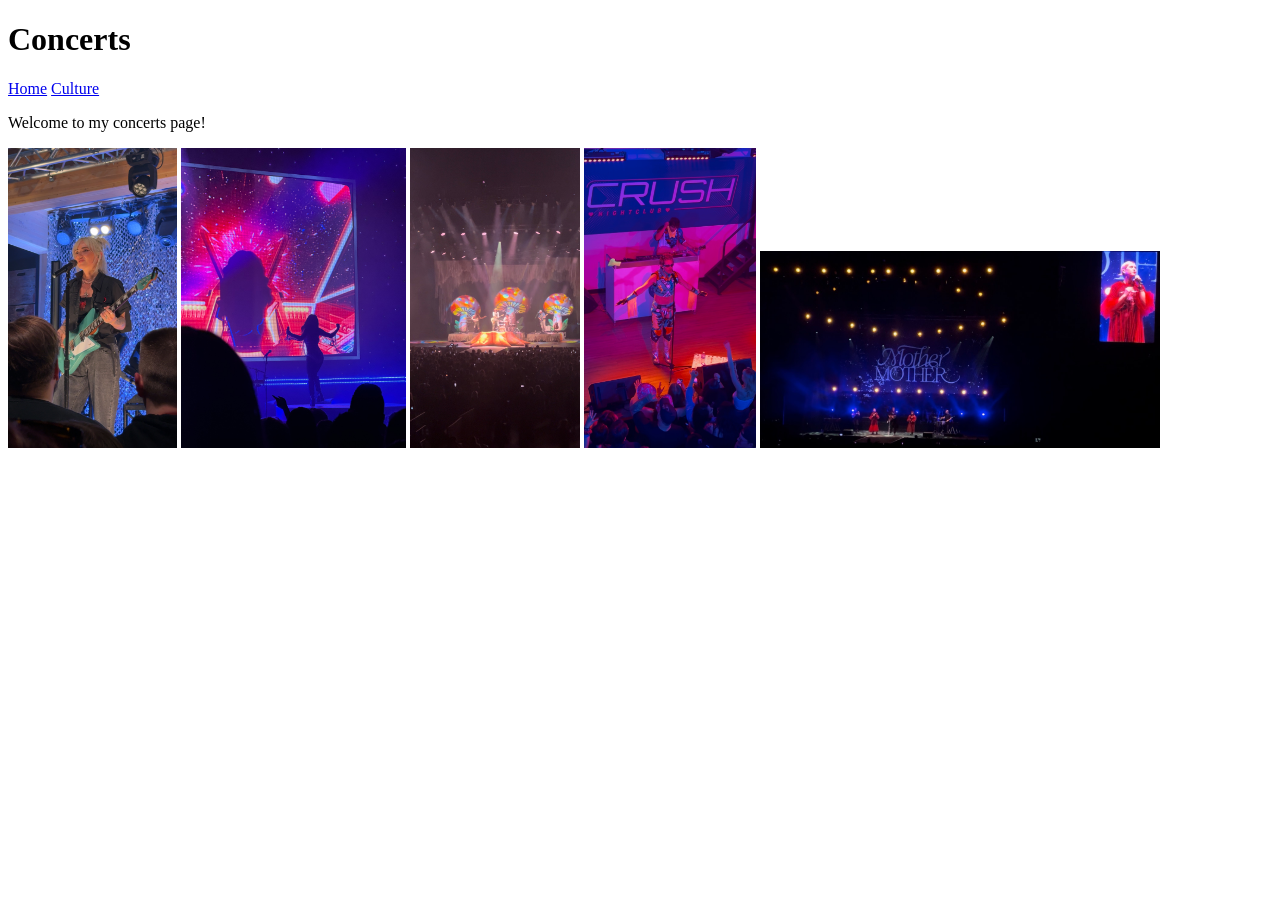
==== concerts.html @ 09fc6002 "draft" ====
<!DOCTYPE html>
<html lang="en">
<head>
    <meta charset="UTF-8">
    <meta name="viewport" content="width=device-width, initial-scale=1.0">
    <title>Concerts</title>
</head>
<body>
    <header>
        <h1>Concerts</h1>
    </header>
    <nav>
        <a href="index.html">Home</a>
        <a href="culture.html">Culture</a>
    </nav>
    <main>
        <p>Welcome to my concerts page!</p>
        <img src="./images/lights-concert.JPG" alt="A photo of Lights holding a guitar" height="300px">
        <img src="./images/marina-concert.jpeg" alt="A photo of Marina performing on stage" height="300px">
        <img src="./images/cavetown.jpg"alt="A photo of Cavetown performing on stage" height="300px">
        <img src="./images/geordie-keiffer.jpg"alt="A photo of Geordie Keiffer performing on stage in a cowboy outfit" height="300px">
        <img src="./images/mother-mother.jpg"alt="A photo of Mother Mother performing on stage" width="400px">
        
    </main>
</body>
</html>
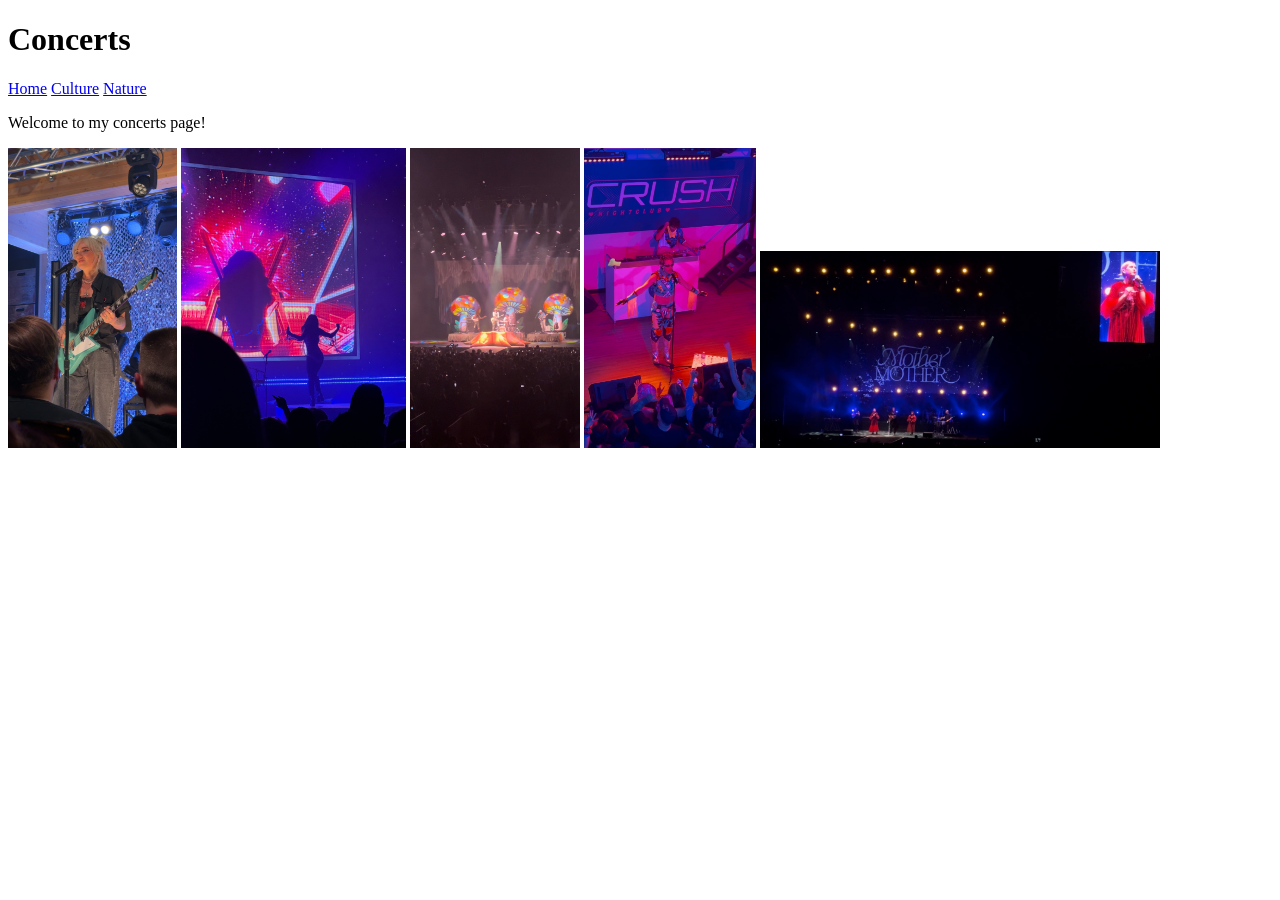
==== commit ccb6441d: "assignmet6" ====
--- a/concerts.html
+++ b/concerts.html
@@ -12,6 +12,7 @@
     <nav>
         <a href="index.html">Home</a>
         <a href="culture.html">Culture</a>
+        <a href="nature.html">Nature</a>
     </nav>
     <main>
         <p>Welcome to my concerts page!</p>
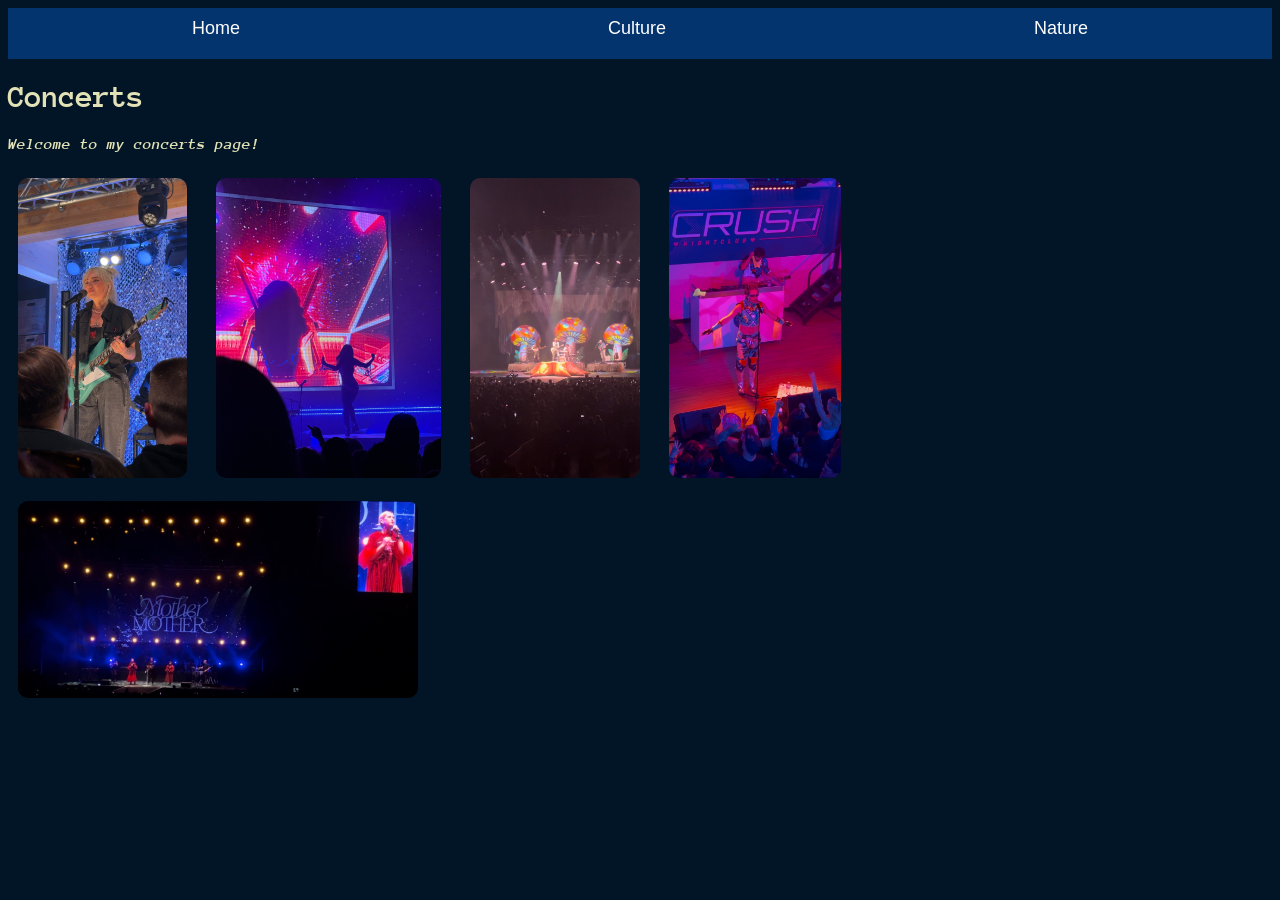
==== commit f5f3ab6e: "assignment7" ====
--- a/concerts.html
+++ b/concerts.html
@@ -1,27 +1,52 @@
-<!DOCTYPE html>
+<!doctype html>
 <html lang="en">
-<head>
-    <meta charset="UTF-8">
-    <meta name="viewport" content="width=device-width, initial-scale=1.0">
+  <head>
+    <meta charset="UTF-8" />
+    <meta name="viewport" content="width=device-width, initial-scale=1.0" />
     <title>Concerts</title>
-</head>
-<body>
+    <link rel="stylesheet" href="style.css" />
+  </head>
+  <body>
+    <nav class="nav">
+      <a href="index.html">Home</a>
+      <a href="culture.html">Culture</a>
+      <a href="nature.html">Nature</a>
+    </nav>
     <header>
-        <h1>Concerts</h1>
+      <h1>Concerts</h1>
     </header>
-    <nav>
-        <a href="index.html">Home</a>
-        <a href="culture.html">Culture</a>
-        <a href="nature.html">Nature</a>
-    </nav>
     <main>
-        <p>Welcome to my concerts page!</p>
-        <img src="./images/lights-concert.JPG" alt="A photo of Lights holding a guitar" height="300px">
-        <img src="./images/marina-concert.jpeg" alt="A photo of Marina performing on stage" height="300px">
-        <img src="./images/cavetown.jpg"alt="A photo of Cavetown performing on stage" height="300px">
-        <img src="./images/geordie-keiffer.jpg"alt="A photo of Geordie Keiffer performing on stage in a cowboy outfit" height="300px">
-        <img src="./images/mother-mother.jpg"alt="A photo of Mother Mother performing on stage" width="400px">
-        
+      <p>Welcome to my concerts page!</p>
+      <img
+        class="photo"
+        src="./images/lights-concert.JPG"
+        alt="A photo of Lights holding a guitar"
+        height="300px"
+      />
+      <img
+        class="photo"
+        src="./images/marina-concert.jpeg"
+        alt="A photo of Marina performing on stage"
+        height="300px"
+      />
+      <img
+        class="photo"
+        src="./images/cavetown.jpg"
+        alt="A photo of Cavetown performing on stage"
+        height="300px"
+      />
+      <img
+        class="photo"
+        src="./images/geordie-keiffer.jpg"
+        alt="A photo of Geordie Keiffer performing on stage in a cowboy outfit"
+        height="300px"
+      />
+      <img
+        class="photo"
+        src="./images/mother-mother.jpg"
+        alt="A photo of Mother Mother performing on stage"
+        width="400px"
+      />
     </main>
-</body>
-</html>+  </body>
+</html>
--- a/style.css
+++ b/style.css
@@ -0,0 +1,115 @@
+@font-face {
+  font-family: "Anonymous Pro";
+  src: url("fonts/Anonymous_Pro/AnonymousPro-BoldItalic.ttf") format("truetype");
+  font-weight: 400;
+  font-style: normal;
+}
+
+@font-face {
+  font-family: "Anonymous Pro";
+  src: url("fonts/Anonymous_Pro/AnonymousPro-Bold.ttf") format("truetype");
+  font-weight: 700;
+  font-style: normal;
+}
+
+@font-face {
+  font-family: "Anonymous Pro";
+  src: url("fonts/Anonymous_Pro/AnonymousPro-Italic.ttf") format("truetype");
+  font-weight: 400;
+  font-style: italic;
+}
+
+@font-face {
+  font-family: "Anonymous Pro";
+  src: url("fonts/Anonymous_Pro/AnonymousPro-Regular.ttf") format("truetype");
+  font-weight: 700;
+  font-style: italic;
+}
+
+@font-face {
+  font-family: "Metamorphous";
+  src: url("fonts/Metamorphous/Metamorphous-Regular.ttf") format("truetype");
+  font-weight: 400;
+  font-style: normal;
+}
+body {
+  font-family: "Anonymous Pro", monospace;
+  color: #e2e2b6;
+  background: #021526;
+}
+
+.header {
+  background: hsl(210, 86%, 14%);
+  padding: 20px;
+  text-align: center;
+  font-family: "Metamorphous", serif;
+  color: #E2E2B6;
+}
+
+footer {
+  color: #E2E2B6;
+}
+.nav {
+  top: 0;
+  width: 100%;
+  display: flex;
+  flex-flow: row wrap;
+  justify-content: space-around; 
+  align-items: center;
+  margin: 0;
+  background: #03346e;
+}
+.nav a {
+  text-decoration: none;
+  display: block;
+  padding: 10px 60px 20px;
+  color: #ffffff;
+  font-family: 'Segoe UI', Tahoma, Geneva, Verdana, sans-serif;
+  font-size: 18px;
+}
+
+.nav a:hover {
+  background: #6eacda;
+}
+
+.bottom-nav {
+  bottom: 0;
+  width: 100%;
+  background-color: #03346e;
+  display: flex;
+  justify-content: space-around;
+  align-items: center;
+  height: 60px;
+}
+
+.bottom-nav a {
+  color: #ffffff;
+  text-decoration: none;
+  font-family: 'Segoe UI', Tahoma, Geneva, Verdana, sans-serif;
+  font-size: 18px;
+  padding: 10px 60px 20px;
+  flex: 1;
+  text-align: center;
+}
+
+.bottom-nav a:hover {
+  background-color: #6eacda;
+}
+.photo {
+  border-radius: 10px;
+  margin: 10px;
+}
+.text-bottom-page {
+  font-family: "sergeo UI", Tahoma, Geneva, Verdana, sans-serif;
+  font-weight: 400;
+  font-style: bold;
+  font-size: 24px;
+  width: 100%;
+  line-height: 1.5;
+  text-align: center;
+  color: goldenrod;
+  text-decoration: underline;
+}
+.text-bottom-page:hover {
+  background: red;
+}
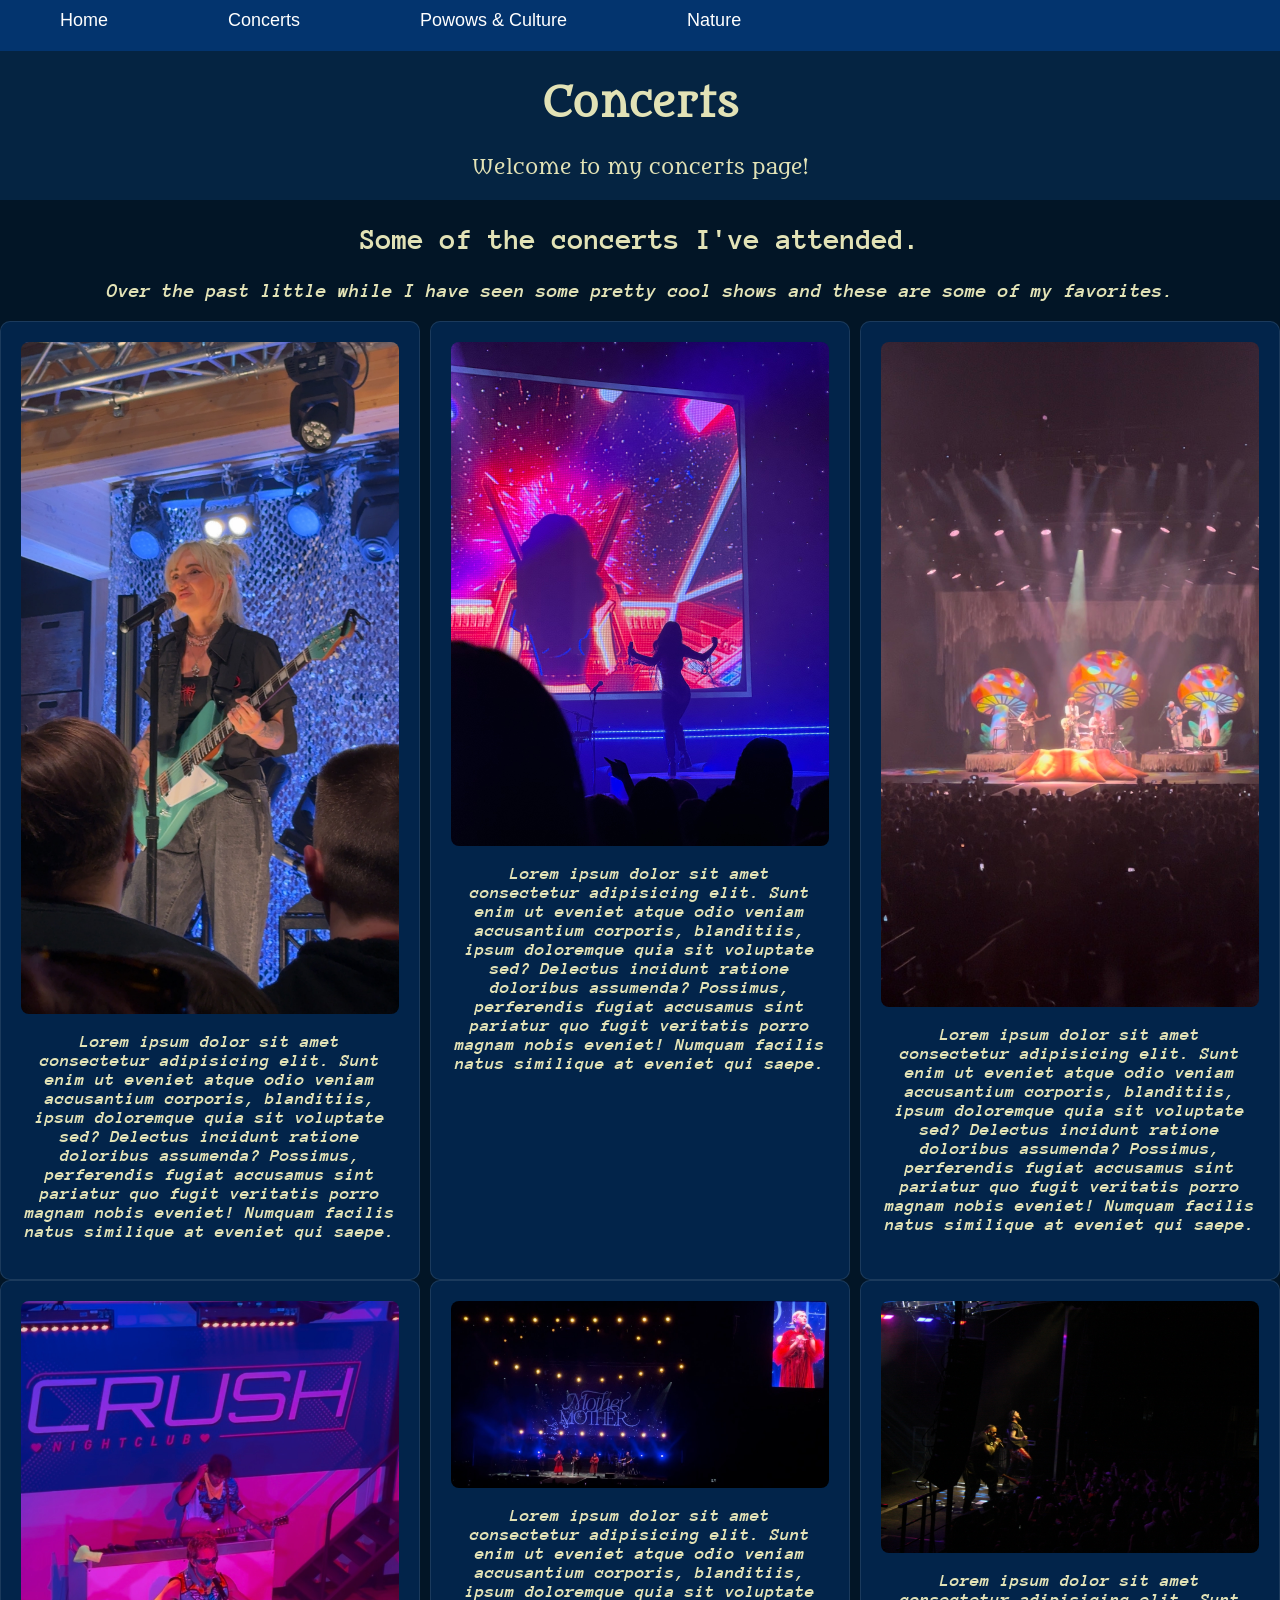
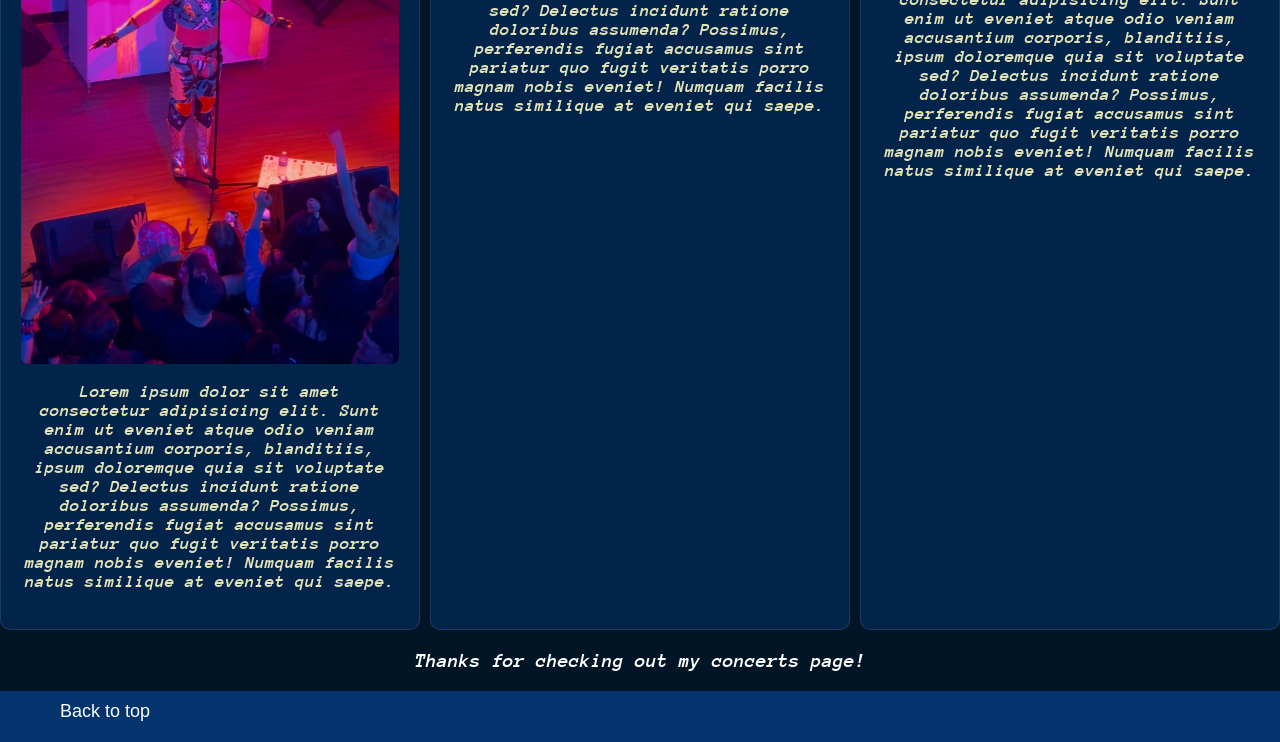
==== commit f804ced8: "test" ====
--- a/concerts.html
+++ b/concerts.html
@@ -7,46 +7,87 @@
     <link rel="stylesheet" href="style.css" />
   </head>
   <body>
-    <nav class="nav">
-      <a href="index.html">Home</a>
-      <a href="culture.html">Culture</a>
-      <a href="nature.html">Nature</a>
-    </nav>
-    <header>
-      <h1>Concerts</h1>
-    </header>
-    <main>
-      <p>Welcome to my concerts page!</p>
-      <img
-        class="photo"
-        src="./images/lights-concert.JPG"
-        alt="A photo of Lights holding a guitar"
-        height="300px"
-      />
-      <img
-        class="photo"
-        src="./images/marina-concert.jpeg"
-        alt="A photo of Marina performing on stage"
-        height="300px"
-      />
-      <img
-        class="photo"
-        src="./images/cavetown.jpg"
-        alt="A photo of Cavetown performing on stage"
-        height="300px"
-      />
-      <img
-        class="photo"
-        src="./images/geordie-keiffer.jpg"
-        alt="A photo of Geordie Keiffer performing on stage in a cowboy outfit"
-        height="300px"
-      />
-      <img
-        class="photo"
-        src="./images/mother-mother.jpg"
-        alt="A photo of Mother Mother performing on stage"
-        width="400px"
-      />
-    </main>
+    <a id="top"></a>
+    <div class="main-content">
+      <div class="navigation">
+        <a href="index.html">Home</a>
+        <a href="concerts.html">Concerts</a>
+        <a href="culture.html">Powows & Culture</a>
+        <a href="nature.html">Nature</a>
+      </div>
+      <div class="row2">
+        <header>
+          <h1>Concerts</h1>
+          <p>Welcome to my concerts page!</p>
+        </header>
+      </div>
+      <div class="row3">
+        <h2>Some of the concerts I've attended.</h2>
+        <p>
+          Over the past little while I have seen some pretty cool shows and
+          these are some of my favorites.
+        </p>
+      </div>
+      <div class="photo-row">
+        <div class="main-content-1">
+          <img
+            class="photo"
+            src="./images/lights-concert.JPG"
+            alt="A photo of Lights holding a guitar"
+          />
+          <p>Lorem ipsum dolor sit amet consectetur adipisicing elit. Sunt enim ut eveniet atque odio veniam accusantium corporis, blanditiis, ipsum doloremque quia sit voluptate sed? Delectus incidunt ratione doloribus assumenda? Possimus, perferendis fugiat accusamus sint pariatur quo fugit veritatis porro magnam nobis eveniet! Numquam facilis natus similique at eveniet qui saepe.</p>
+        </div>
+        <div class="main-content-2">
+          <img
+            class="photo"
+            src="./images/marina-concert.jpeg"
+            alt="A photo of Marina performing on stage"
+          />
+          <p>Lorem ipsum dolor sit amet consectetur adipisicing elit. Sunt enim ut eveniet atque odio veniam accusantium corporis, blanditiis, ipsum doloremque quia sit voluptate sed? Delectus incidunt ratione doloribus assumenda? Possimus, perferendis fugiat accusamus sint pariatur quo fugit veritatis porro magnam nobis eveniet! Numquam facilis natus similique at eveniet qui saepe.</p> 
+        </div>
+        <div class="main-content-3">
+          <img
+            class="photo"
+            src="./images/cavetown.jpg"
+            alt="A photo of Cavetown performing on stage"
+          />
+          <p>Lorem ipsum dolor sit amet consectetur adipisicing elit. Sunt enim ut eveniet atque odio veniam accusantium corporis, blanditiis, ipsum doloremque quia sit voluptate sed? Delectus incidunt ratione doloribus assumenda? Possimus, perferendis fugiat accusamus sint pariatur quo fugit veritatis porro magnam nobis eveniet! Numquam facilis natus similique at eveniet qui saepe.</p>
+        </div>
+      </div>
+      <div class="photo-row">
+        <div class="main-content-5">
+          <img
+            class="photo"
+            src="./images/geordie-keiffer.jpg"
+            alt="A photo of Geordie Keiffer performing on stage in a cowboy outfit"
+          />
+          <p>Lorem ipsum dolor sit amet consectetur adipisicing elit. Sunt enim ut eveniet atque odio veniam accusantium corporis, blanditiis, ipsum doloremque quia sit voluptate sed? Delectus incidunt ratione doloribus assumenda? Possimus, perferendis fugiat accusamus sint pariatur quo fugit veritatis porro magnam nobis eveniet! Numquam facilis natus similique at eveniet qui saepe.</p>
+        </div>
+        <div class="main-content-6">
+          <img
+            class="photo"
+            src="./images/mother-mother.jpg"
+            alt="A photo of Mother Mother performing on stage"
+          />
+          <p>Lorem ipsum dolor sit amet consectetur adipisicing elit. Sunt enim ut eveniet atque odio veniam accusantium corporis, blanditiis, ipsum doloremque quia sit voluptate sed? Delectus incidunt ratione doloribus assumenda? Possimus, perferendis fugiat accusamus sint pariatur quo fugit veritatis porro magnam nobis eveniet! Numquam facilis natus similique at eveniet qui saepe.</p>
+        </div>
+        <div class="main-content-7">
+          <img
+            class="photo"
+            src="images/snotty_nose_rez_kids.JPG"
+            alt="A photo of Snotty Nose Rez Kids performing on stage"
+          />
+          <p>Lorem ipsum dolor sit amet consectetur adipisicing elit. Sunt enim ut eveniet atque odio veniam accusantium corporis, blanditiis, ipsum doloremque quia sit voluptate sed? Delectus incidunt ratione doloribus assumenda? Possimus, perferendis fugiat accusamus sint pariatur quo fugit veritatis porro magnam nobis eveniet! Numquam facilis natus similique at eveniet qui saepe.</p>
+        </div>
+      </div>
+      <div class="bottom-of-page">
+        <footer>
+          <p>Thanks for checking out my concerts page!</p>
+        </footer>
+      </div>
+      <div class="bottom-nav">
+        <a href="#top">Back to top</a>
+      </div>
+    </div>
   </body>
 </html>
--- a/style.css
+++ b/style.css
@@ -36,80 +36,150 @@
   font-family: "Anonymous Pro", monospace;
   color: #e2e2b6;
   background: #021526;
+  margin: 0;
 }
-
-.header {
-  background: hsl(210, 86%, 14%);
-  padding: 20px;
-  text-align: center;
-  font-family: "Metamorphous", serif;
-  color: #E2E2B6;
+.main-content {
+  display: flex;
+  flex-direction: column;
+  border-radius: 2px solid black
 }
-
-footer {
-  color: #E2E2B6;
+.photo-row {
+  display: flex;
+  gap: 10px;
+  flex-wrap: wrap;
 }
-.nav {
+.navigation {
   top: 0;
+  margin: 0;
   width: 100%;
   display: flex;
   flex-flow: row wrap;
-  justify-content: space-around; 
   align-items: center;
-  margin: 0;
   background: #03346e;
 }
-.nav a {
+.navigation a {
   text-decoration: none;
   display: block;
   padding: 10px 60px 20px;
   color: #ffffff;
-  font-family: 'Segoe UI', Tahoma, Geneva, Verdana, sans-serif;
+  font-family: "Segoe UI", Tahoma, Geneva, Verdana, sans-serif;
   font-size: 18px;
 }
-
-.nav a:hover {
+.navigation a:hover {
   background: #6eacda;
 }
-
+.row2 {
+  background: hsl(210, 86%, 14%);
+  text-align: center;
+  font-family: "Metamorphous", serif;
+  color: #e2e2b6;
+  font-size: 20px;
+}
+.row3 {
+  color: #e2e2b6;
+  text-align: center;
+  font-size: 20px;
+}
+.main-content-1 {
+  border-radius: 10px;
+  padding: 20px;
+  margin: 0;
+  background: rgba(3, 52, 110, 0.5);
+  border: 1px solid rgba(255, 255, 255, 0.1);
+  text-align: center;
+  font-size: 18px;
+}
+.main-content-2 {
+  border-radius: 10px;
+  padding: 20px;
+  margin: 0;
+  background: rgba(3, 52, 110, 0.5);
+  border: 1px solid rgba(255, 255, 255, 0.1);
+  text-align: center;
+  font-size: 18px;
+}
+.main-content-3 {
+  border-radius: 10px;
+  padding: 20px;
+  margin: 0;
+  background: rgba(3, 52, 110, 0.5);
+  border: 1px solid rgba(255, 255, 255, 0.1);
+  text-align: center;
+  font-size: 18px;
+}
+.main-content-4 {
+  padding: 20px;
+  text-align: center;
+  font-size: 20px;
+}
+.main-content-5 {
+  border-radius: 10px;
+  padding: 20px;
+  margin: 0;
+  background: rgba(3, 52, 110, 0.5);
+  border: 1px solid rgba(255, 255, 255, 0.1);
+  text-align: center;
+  font-size: 18px; 
+}
+.main-content-6 {
+  border-radius: 10px;
+  padding: 20px;
+  margin: 0;
+  background: rgba(3, 52, 110, 0.5);
+  border: 1px solid rgba(255, 255, 255, 0.1);
+  text-align: center;
+  font-size: 18px;
+}
+.main-content-7 {
+  border-radius: 10px;
+  padding: 20px;
+  margin: 0;
+  background: rgba(3, 52, 110, 0.5);
+  border: 1px solid rgba(255, 255, 255, 0.1);
+  text-align: center;
+  font-size: 18px;
+}
+.bottom-of-page {
+  margin: 0;
+  gap: 0;
+  color: #ffffff;
+  text-align: center;
+  font-size: 20px;
+}
 .bottom-nav {
   bottom: 0;
+  margin: 0;
   width: 100%;
-  background-color: #03346e;
   display: flex;
-  justify-content: space-around;
+  flex-flow: row wrap;
   align-items: center;
-  height: 60px;
+  background: #03346e;
 }
 
 .bottom-nav a {
+  text-decoration: none;
+  display: block;
+  padding: 10px 60px 20px;
   color: #ffffff;
-  text-decoration: none;
-  font-family: 'Segoe UI', Tahoma, Geneva, Verdana, sans-serif;
+  font-family: "Segoe UI", Tahoma, Geneva, Verdana, sans-serif;
   font-size: 18px;
-  padding: 10px 60px 20px;
-  flex: 1;
-  text-align: center;
 }
 
 .bottom-nav a:hover {
   background-color: #6eacda;
 }
 .photo {
-  border-radius: 10px;
-  margin: 10px;
+  width: 100%;
+  height: auto;
+  border-radius: 8px;
+  display: block;
 }
-.text-bottom-page {
-  font-family: "sergeo UI", Tahoma, Geneva, Verdana, sans-serif;
-  font-weight: 400;
-  font-style: bold;
-  font-size: 24px;
-  width: 100%;
-  line-height: 1.5;
-  text-align: center;
-  color: goldenrod;
-  text-decoration: underline;
+.main-content-1,
+.main-content-2,
+.main-content-3,
+.main-content-5,
+.main-content-6,
+.main-content-7 {
+  flex: 1;
+  min-width: 250px;
 }
-.text-bottom-page:hover {
-  background: red;
-}
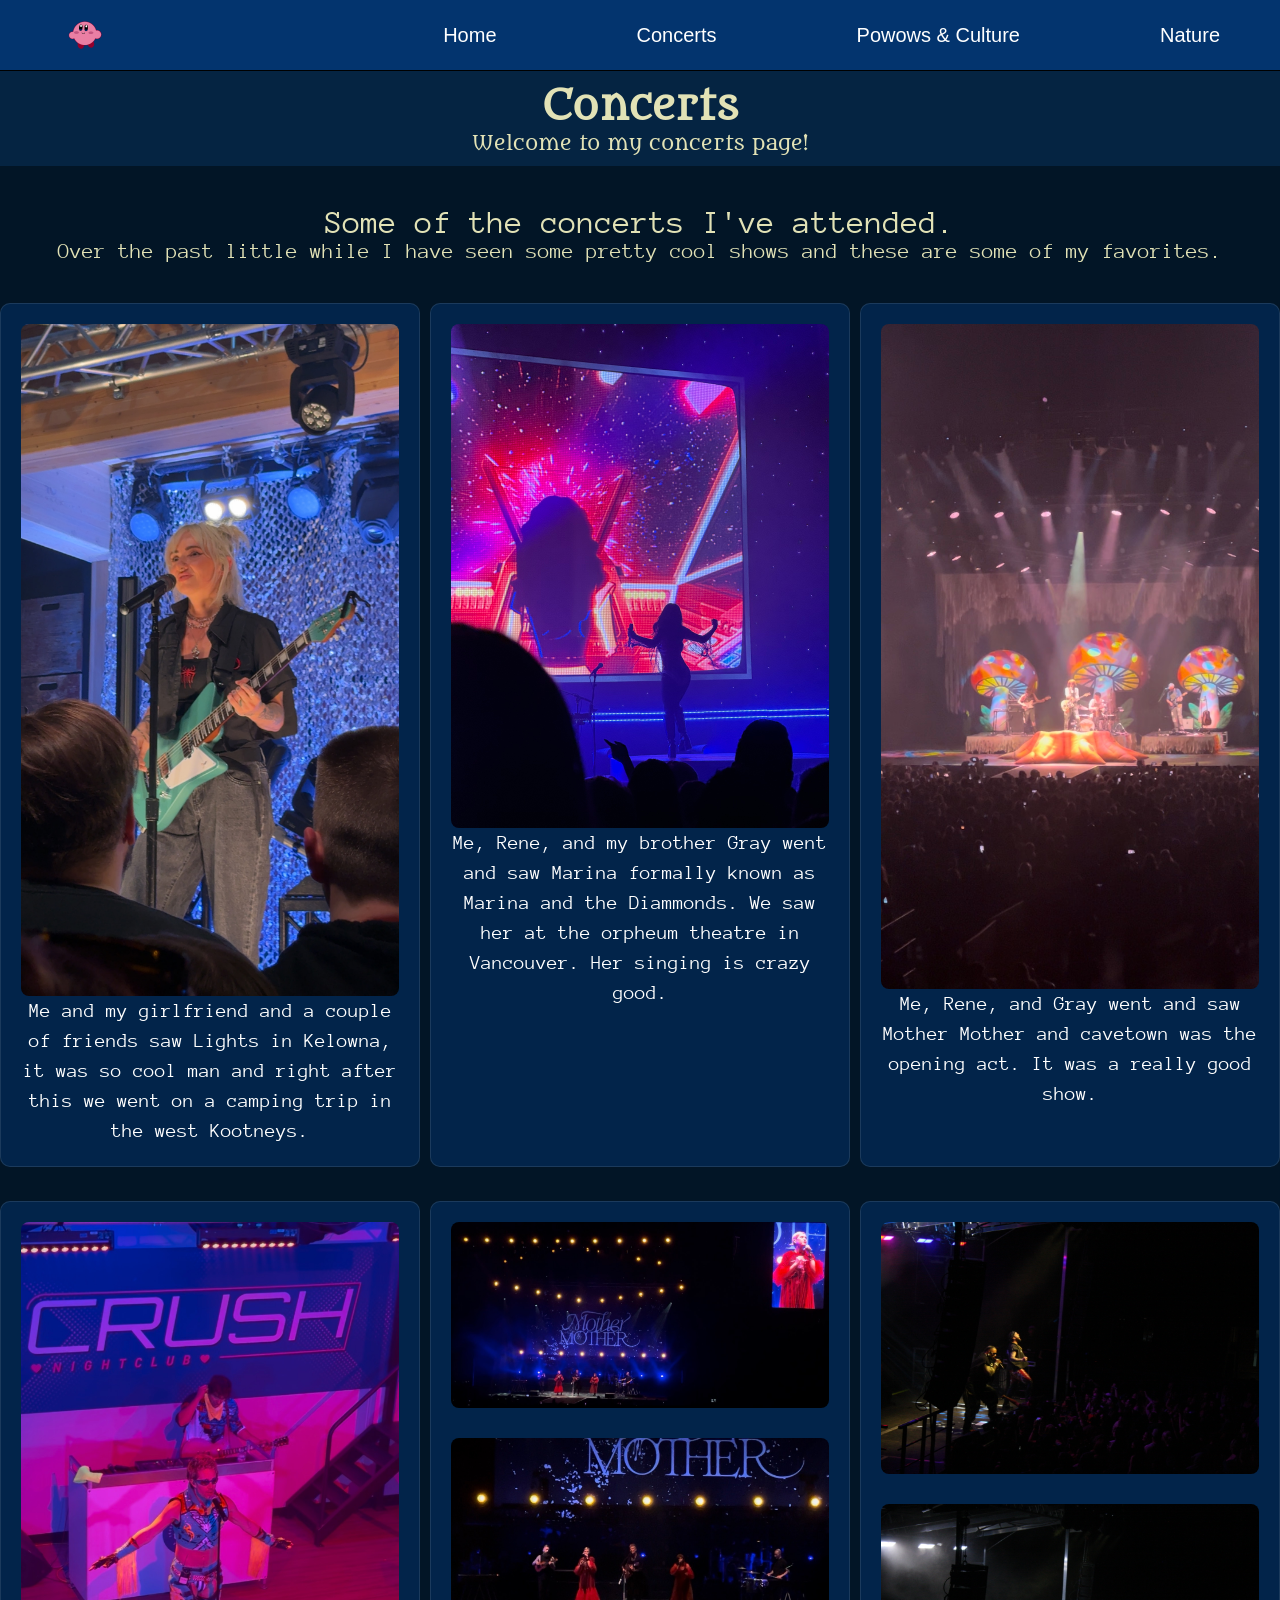
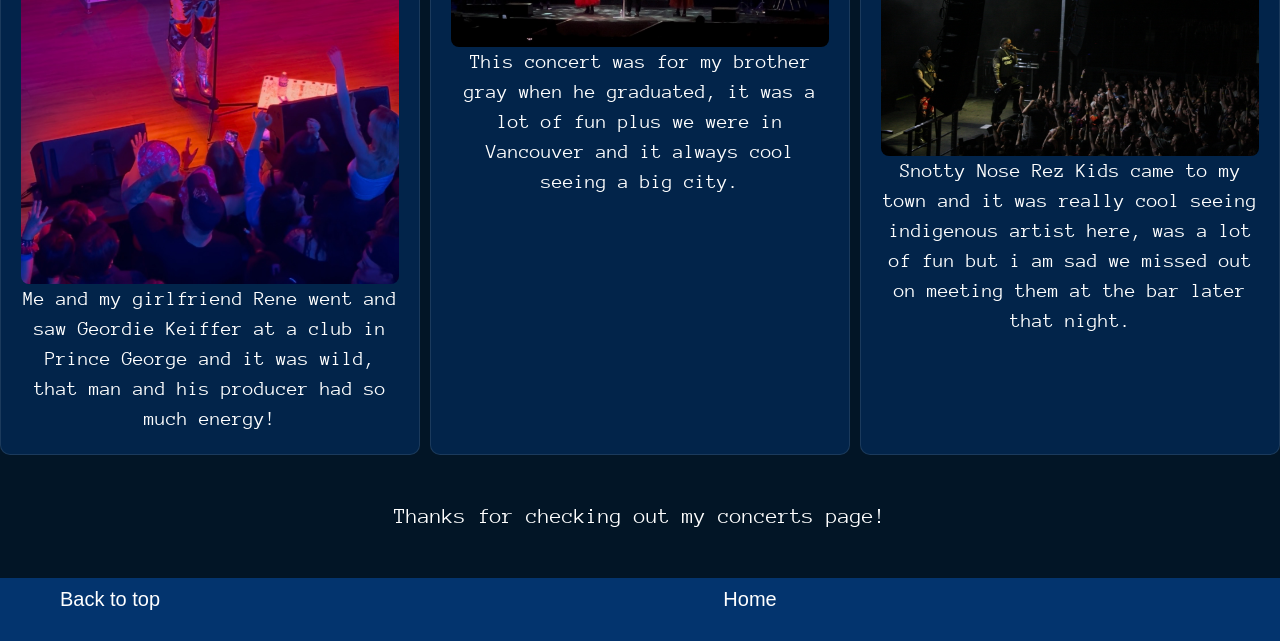
==== commit b765c7b3: "capstone" ====
--- a/concerts.html
+++ b/concerts.html
@@ -10,11 +10,27 @@
     <a id="top"></a>
     <div class="main-content">
       <div class="navigation">
-        <a href="index.html">Home</a>
-        <a href="concerts.html">Concerts</a>
-        <a href="culture.html">Powows & Culture</a>
-        <a href="nature.html">Nature</a>
+        <div class="logo">
+          <a href="cats.html" target="_blank">
+            <img src="images/KirbV2.1.png" alt="Description of the image" />
+          </a>
+        </div>
+        <ul>
+          <li>
+            <a href="index.html">Home</a>
+          </li>
+          <li>
+            <a href="concerts.html">Concerts</a>
+          </li>
+          <li>
+            <a href="culture.html">Powows & Culture</a>
+          </li>
+          <li>
+            <a href="nature.html">Nature</a>
+          </li>
+        </ul>
       </div>
+    </div>
       <div class="row2">
         <header>
           <h1>Concerts</h1>
@@ -35,7 +51,9 @@
             src="./images/lights-concert.JPG"
             alt="A photo of Lights holding a guitar"
           />
-          <p>Lorem ipsum dolor sit amet consectetur adipisicing elit. Sunt enim ut eveniet atque odio veniam accusantium corporis, blanditiis, ipsum doloremque quia sit voluptate sed? Delectus incidunt ratione doloribus assumenda? Possimus, perferendis fugiat accusamus sint pariatur quo fugit veritatis porro magnam nobis eveniet! Numquam facilis natus similique at eveniet qui saepe.</p>
+          <p>
+            Me and my girlfriend and a couple of friends saw Lights in Kelowna, it was so cool man and right after this we went on a camping trip in the west Kootneys.
+          </p>
         </div>
         <div class="main-content-2">
           <img
@@ -43,7 +61,9 @@
             src="./images/marina-concert.jpeg"
             alt="A photo of Marina performing on stage"
           />
-          <p>Lorem ipsum dolor sit amet consectetur adipisicing elit. Sunt enim ut eveniet atque odio veniam accusantium corporis, blanditiis, ipsum doloremque quia sit voluptate sed? Delectus incidunt ratione doloribus assumenda? Possimus, perferendis fugiat accusamus sint pariatur quo fugit veritatis porro magnam nobis eveniet! Numquam facilis natus similique at eveniet qui saepe.</p> 
+          <p>
+            Me, Rene, and my brother Gray went and saw Marina formally known as Marina and the Diammonds. We saw her at the orpheum theatre in Vancouver. Her singing is crazy good.
+          </p>
         </div>
         <div class="main-content-3">
           <img
@@ -51,9 +71,12 @@
             src="./images/cavetown.jpg"
             alt="A photo of Cavetown performing on stage"
           />
-          <p>Lorem ipsum dolor sit amet consectetur adipisicing elit. Sunt enim ut eveniet atque odio veniam accusantium corporis, blanditiis, ipsum doloremque quia sit voluptate sed? Delectus incidunt ratione doloribus assumenda? Possimus, perferendis fugiat accusamus sint pariatur quo fugit veritatis porro magnam nobis eveniet! Numquam facilis natus similique at eveniet qui saepe.</p>
+          <p>
+            Me, Rene, and Gray went and saw Mother Mother and cavetown was the opening act. It was a really good show.
+          </p>
         </div>
       </div>
+      <br> <br>
       <div class="photo-row">
         <div class="main-content-5">
           <img
@@ -61,7 +84,9 @@
             src="./images/geordie-keiffer.jpg"
             alt="A photo of Geordie Keiffer performing on stage in a cowboy outfit"
           />
-          <p>Lorem ipsum dolor sit amet consectetur adipisicing elit. Sunt enim ut eveniet atque odio veniam accusantium corporis, blanditiis, ipsum doloremque quia sit voluptate sed? Delectus incidunt ratione doloribus assumenda? Possimus, perferendis fugiat accusamus sint pariatur quo fugit veritatis porro magnam nobis eveniet! Numquam facilis natus similique at eveniet qui saepe.</p>
+          <p>
+            Me and my girlfriend Rene went and saw Geordie Keiffer at a club in Prince George and it was wild, that man and his producer had so much energy! 
+          </p>
         </div>
         <div class="main-content-6">
           <img
@@ -69,7 +94,15 @@
             src="./images/mother-mother.jpg"
             alt="A photo of Mother Mother performing on stage"
           />
-          <p>Lorem ipsum dolor sit amet consectetur adipisicing elit. Sunt enim ut eveniet atque odio veniam accusantium corporis, blanditiis, ipsum doloremque quia sit voluptate sed? Delectus incidunt ratione doloribus assumenda? Possimus, perferendis fugiat accusamus sint pariatur quo fugit veritatis porro magnam nobis eveniet! Numquam facilis natus similique at eveniet qui saepe.</p>
+          <br>
+          <img
+          class="photo"
+          src="images/motherm.jpg"
+          alt="A photo of Mother Mother performing on stage"
+          />
+          <p>
+            This concert was for my brother gray when he graduated, it was a lot of fun plus we were in Vancouver and it always cool seeing a big city.
+          </p>
         </div>
         <div class="main-content-7">
           <img
@@ -77,7 +110,15 @@
             src="images/snotty_nose_rez_kids.JPG"
             alt="A photo of Snotty Nose Rez Kids performing on stage"
           />
-          <p>Lorem ipsum dolor sit amet consectetur adipisicing elit. Sunt enim ut eveniet atque odio veniam accusantium corporis, blanditiis, ipsum doloremque quia sit voluptate sed? Delectus incidunt ratione doloribus assumenda? Possimus, perferendis fugiat accusamus sint pariatur quo fugit veritatis porro magnam nobis eveniet! Numquam facilis natus similique at eveniet qui saepe.</p>
+          <br>
+          <img
+          class="photo"
+          src="images/snrk.JPG"
+          alt="A photo of Snotty Nose Rez Kids Performing and the crowd has their arms in the air"
+          />
+          <p>
+            Snotty Nose Rez Kids came to my town and it was really cool seeing indigenous artist here, was a lot of fun but i am sad we missed out on meeting them at the bar later that night.
+          </p>
         </div>
       </div>
       <div class="bottom-of-page">
@@ -87,6 +128,7 @@
       </div>
       <div class="bottom-nav">
         <a href="#top">Back to top</a>
+        <a href="index.html">Home</a>
       </div>
     </div>
   </body>
--- a/style.css
+++ b/style.css
@@ -1,29 +1,18 @@
-@font-face {
-  font-family: "Anonymous Pro";
-  src: url("fonts/Anonymous_Pro/AnonymousPro-BoldItalic.ttf") format("truetype");
-  font-weight: 400;
-  font-style: normal;
-}
-
+* {
+  margin: 0;
+  padding: 0;
+}
 @font-face {
   font-family: "Anonymous Pro";
   src: url("fonts/Anonymous_Pro/AnonymousPro-Bold.ttf") format("truetype");
   font-weight: 700;
   font-style: normal;
 }
-
-@font-face {
-  font-family: "Anonymous Pro";
-  src: url("fonts/Anonymous_Pro/AnonymousPro-Italic.ttf") format("truetype");
-  font-weight: 400;
-  font-style: italic;
-}
-
 @font-face {
   font-family: "Anonymous Pro";
   src: url("fonts/Anonymous_Pro/AnonymousPro-Regular.ttf") format("truetype");
   font-weight: 700;
-  font-style: italic;
+  font-style: normal;
 }
 
 @font-face {
@@ -32,9 +21,25 @@
   font-weight: 400;
   font-style: normal;
 }
+.hero-image {
+  height: 100vh;
+  background-image: linear-gradient(rgba(0, 0, 0, 0.5), rgba(0, 0, 0, 0.5)),  url("images/meteor-shower.jpg");
+  background-position: center;
+  background-repeat: no-repeat;
+  background-size: cover;
+  position: relative;
+}
+.hero-text {
+  text-align: center;
+  position: absolute;
+  top: 50%;
+  left: 50%;
+  transform: translate(-50%, -50%);
+  color: #e2e2b6;
+}
 body {
   font-family: "Anonymous Pro", monospace;
-  color: #e2e2b6;
+  color: #ffffff;
   background: #021526;
   margin: 0;
 }
@@ -50,35 +55,55 @@
 }
 .navigation {
   top: 0;
-  margin: 0;
   width: 100%;
   display: flex;
   flex-flow: row wrap;
   align-items: center;
   background: #03346e;
+  border-bottom: 1px solid black;
+}
+.logo {
+  display: flex;
+  align-items: center;
+  gap: 20px;
+}
+.logo img {
+  width: 50px;
+  height: 50px;
+  object-fit: cover;
+  border-radius: 50%;
+}
+.navigation ul {
+display: flex;
+list-style-type: none;
+gap: 20px;
+margin-left: auto;
 }
 .navigation a {
   text-decoration: none;
-  display: block;
-  padding: 10px 60px 20px;
+  display: flex;
+  padding: 10px 60px 10px;
   color: #ffffff;
   font-family: "Segoe UI", Tahoma, Geneva, Verdana, sans-serif;
-  font-size: 18px;
+  font-size: 20px;
+  border-radius: 5px;
 }
 .navigation a:hover {
   background: #6eacda;
 }
 .row2 {
   background: hsl(210, 86%, 14%);
+  padding: 10px;
   text-align: center;
   font-family: "Metamorphous", serif;
   color: #e2e2b6;
   font-size: 20px;
 }
 .row3 {
+  padding: 40px;
   color: #e2e2b6;
   text-align: center;
-  font-size: 20px;
+  font-size: 22px;
 }
 .main-content-1 {
   border-radius: 10px;
@@ -87,7 +112,8 @@
   background: rgba(3, 52, 110, 0.5);
   border: 1px solid rgba(255, 255, 255, 0.1);
   text-align: center;
-  font-size: 18px;
+  line-height: 1.5;
+  font-size: 20px;
 }
 .main-content-2 {
   border-radius: 10px;
@@ -96,7 +122,8 @@
   background: rgba(3, 52, 110, 0.5);
   border: 1px solid rgba(255, 255, 255, 0.1);
   text-align: center;
-  font-size: 18px;
+  line-height: 1.5;
+  font-size: 20px;
 }
 .main-content-3 {
   border-radius: 10px;
@@ -105,12 +132,26 @@
   background: rgba(3, 52, 110, 0.5);
   border: 1px solid rgba(255, 255, 255, 0.1);
   text-align: center;
-  font-size: 18px;
+  line-height: 1.5;
+  font-size: 20px;
+}
+.video-content {
+  display: flex;
+  border-radius: 10px;
+  padding: 20px;
+  margin: 30px 0;
+  background: rgba(3, 52, 110, 0.5);
+  border: 1px solid rgba(255, 255, 255, 0.1);
+  align-items: center;
+  justify-content: space-between;
+  text-align: center;
+  line-height: 1.5;
+  font-size: 20px;
 }
 .main-content-4 {
   padding: 20px;
   text-align: center;
-  font-size: 20px;
+  font-size: 22px;
 }
 .main-content-5 {
   border-radius: 10px;
@@ -119,7 +160,8 @@
   background: rgba(3, 52, 110, 0.5);
   border: 1px solid rgba(255, 255, 255, 0.1);
   text-align: center;
-  font-size: 18px; 
+  line-height: 1.5;
+  font-size: 20px; 
 }
 .main-content-6 {
   border-radius: 10px;
@@ -128,7 +170,8 @@
   background: rgba(3, 52, 110, 0.5);
   border: 1px solid rgba(255, 255, 255, 0.1);
   text-align: center;
-  font-size: 18px;
+  line-height: 1.5;
+  font-size: 20px;
 }
 .main-content-7 {
   border-radius: 10px;
@@ -137,19 +180,19 @@
   background: rgba(3, 52, 110, 0.5);
   border: 1px solid rgba(255, 255, 255, 0.1);
   text-align: center;
-  font-size: 18px;
+  line-height: 1.5;
+  font-size: 20px;
 }
 .bottom-of-page {
-  margin: 0;
+  padding: 50px;
   gap: 0;
   color: #ffffff;
   text-align: center;
-  font-size: 20px;
+  font-size: 22px;
 }
 .bottom-nav {
-  bottom: 0;
-  margin: 0;
   width: 100%;
+  padding-bottom: 20px;
   display: flex;
   flex-flow: row wrap;
   align-items: center;
@@ -159,10 +202,12 @@
 .bottom-nav a {
   text-decoration: none;
   display: block;
-  padding: 10px 60px 20px;
+  margin-right: auto;
+  padding: 10px 60px 10px;
   color: #ffffff;
   font-family: "Segoe UI", Tahoma, Geneva, Verdana, sans-serif;
-  font-size: 18px;
+  font-size: 20px;
+  border-radius: 5px;
 }
 
 .bottom-nav a:hover {
